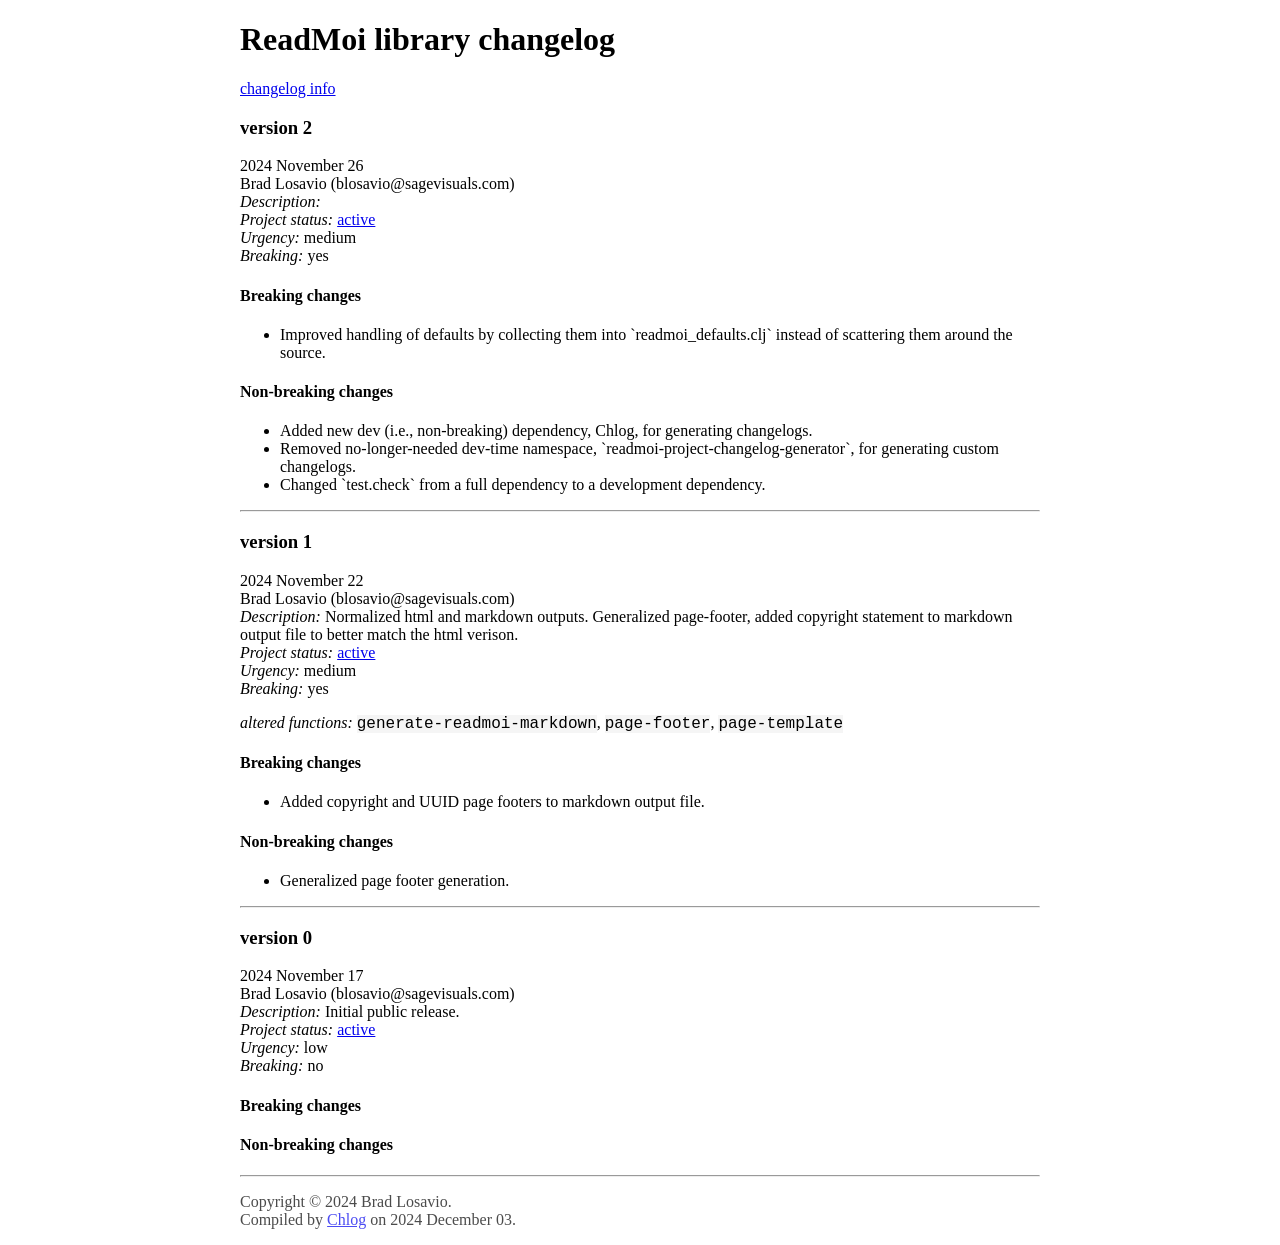
==== doc/changelog.html @ 15041030 "bumped to version 2" ====
<!DOCTYPE html>
<html lang="en"><head><link href="project.css" rel="stylesheet" type="text/css"><title>ReadMoi library changelog</title><meta charset="utf-8" compile-date="2024-12-03 05:49:07" content="width=device-width, initial-scale=1" name="viewport"></head><body><h1>ReadMoi library changelog</h1><a href="https://github.com/blosavio/chlog">changelog info</a><section><h3>version 2</h3><p>2024 November 26<br>Brad Losavio (blosavio@sagevisuals.com)<br><em>Description: </em><br><em>Project status: </em><a href="https://github.com/metosin/open-source/blob/main/project-status.md">active</a><br><em>Urgency: </em>medium<br><em>Breaking: </em>yes</p><p></p><div><h4>Breaking changes</h4><ul><li><div>Improved handling of defaults by collecting them into `readmoi_defaults.clj` instead of scattering them around the source.</div></li></ul><h4>Non-breaking changes</h4><ul><li><div>Added new dev (i.e., non-breaking) dependency, Chlog, for generating changelogs.</div></li><li><div>Removed no-longer-needed dev-time namespace, `readmoi-project-changelog-generator`, for generating custom changelogs.</div></li><li><div>Changed `test.check` from a full dependency to a development dependency.</div></li></ul></div><hr></section><section><h3>version 1</h3><p>2024 November 22<br>Brad Losavio (blosavio@sagevisuals.com)<br><em>Description: </em>Normalized html and markdown outputs. Generalized page-footer, added
 copyright statement to markdown output file to better match the html verison.<br><em>Project status: </em><a href="https://github.com/metosin/open-source/blob/main/project-status.md">active</a><br><em>Urgency: </em>medium<br><em>Breaking: </em>yes</p><p><div><em>altered functions: </em><code>generate-readmoi-markdown</code>, <code>page-footer</code>, <code>page-template</code></div></p><div><h4>Breaking changes</h4><ul><li><div>Added copyright and UUID page footers to markdown output file.</div></li></ul><h4>Non-breaking changes</h4><ul><li><div>Generalized page footer generation.</div></li></ul></div><hr></section><section><h3>version 0</h3><p>2024 November 17<br>Brad Losavio (blosavio@sagevisuals.com)<br><em>Description: </em>Initial public release.<br><em>Project status: </em><a href="https://github.com/metosin/open-source/blob/main/project-status.md">active</a><br><em>Urgency: </em>low<br><em>Breaking: </em>no</p><p></p><div><h4>Breaking changes</h4><ul></ul><h4>Non-breaking changes</h4><ul></ul></div><hr></section><p id="page-footer">Copyright © 2024 Brad Losavio.<br>Compiled by <a href="https://github.com/blosavio/chlog">Chlog</a> on 2024 December 03.<span id="uuid"><br>aa13a964-fbe5-4347-92f5-90ba0da27bdb</span></p></body></html>
---- doc/project.css ----
@charset "utf-8";

/* CSS for navigation, footers, code side-by-sides, etc */

dt {
    font-weight: bold;
}


#page-footer {
    font-size: 100%;
    opacity: 70%
}

#uuid {
    display: none;
}

.side-by-side-container {
    display: flex;
}

.side-by-side {
    width: 50%;
    margin-right: 2rem;
}

.side-by-side code {
    overflow-x: visible;
    margin: 0;
}

.small-caps {
    font-variant: small-caps;
}

span.totally-not-mail r {
    display: none;
}

.centered {
    text-align: center;
}

.business-card {
    box-sizing: border-box;
    width: 90mm;
    height: 55mm;
    padding: 0mm;
    border: 2px solid lightgray;
    text-align: left;
    margin: auto;
    position: relative;
}

.business-card ol {
    padding-left: auto;
    padding-right: auto;
}

.business-card li {
    font-size: 85%;
}

.business-card li + li {
    margin-top: 03px;
}

.business-card-container {
    width: 55%;
}

.sticky-note {
    width: 76mm;
    height: 76mm;
}

.sticky-note p {
    margin-top: 0.5rem;
    margin-bottom: 0.5rem;
}

.sticky-note ol {
    margin-top: 5px;
    margin-bottom: 0px;
    padding-left: 25px;
}

.de-highlight {
    color: gray;
    font-weight: lighter;
}

.highlight {
    color: red;
    font-weight: bold;
    font-size: 120%;
}

.tight {
    width: 25%;
}

.c1 {
    color: red;
}

.c2 {
    color: blue;
}

.c3 {
    color: green;
}

.c4 {
    color: #ff8c00; /* darkorange; */
    /* color: #bf5700;*/ /* burnt orange */
}

.no-display {
    display: none;
}

.wide-title {
    width: 100%;
}

pre {
    background-color: whitesmoke;
}

code {
    background-color: whitesmoke;
}

body {
    width: 50em;
    max-width: max-content;
    margin: auto;
    font-size: 12pt;
}

.wide-body {
    width: 80rem;
}
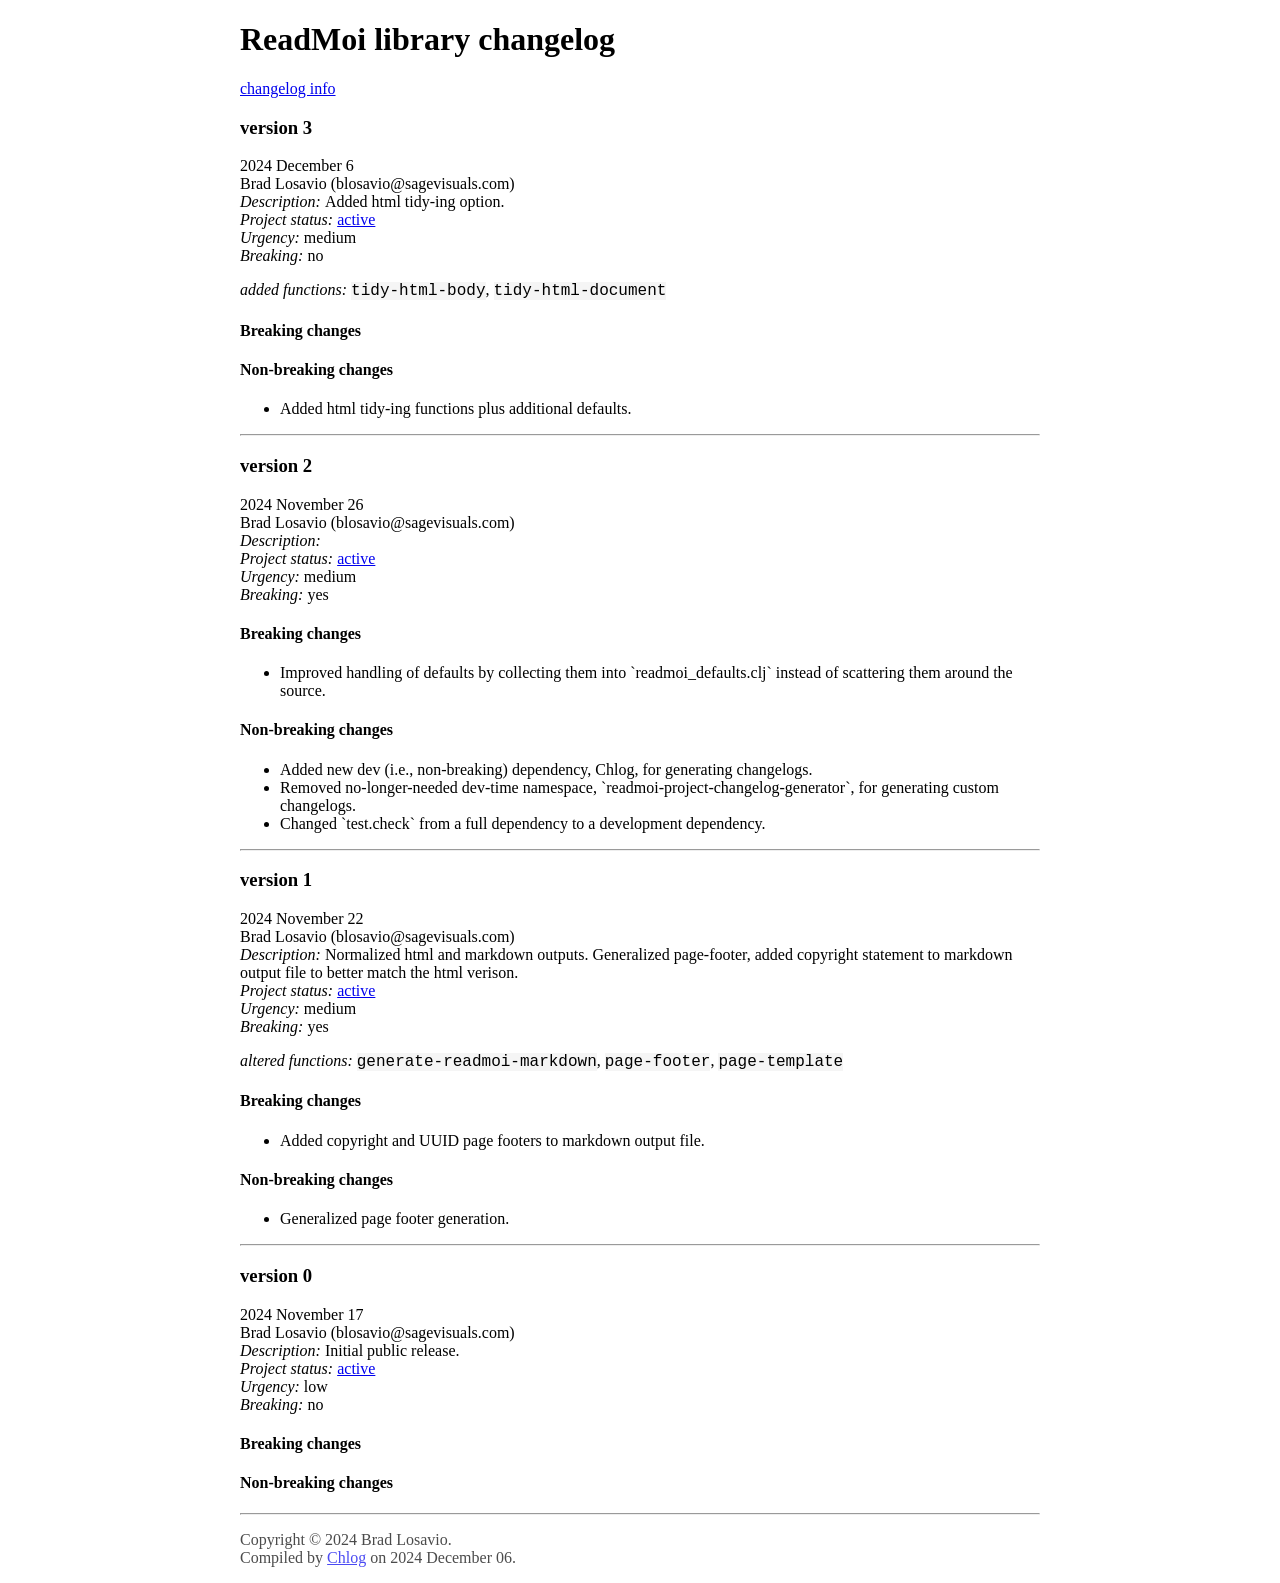
==== commit b25c315e: "adding html tidy-ing options" ====
--- a/doc/changelog.html
+++ b/doc/changelog.html
@@ -1,3 +1,3 @@
 <!DOCTYPE html>
-<html lang="en"><head><link href="project.css" rel="stylesheet" type="text/css"><title>ReadMoi library changelog</title><meta charset="utf-8" compile-date="2024-12-03 05:49:07" content="width=device-width, initial-scale=1" name="viewport"></head><body><h1>ReadMoi library changelog</h1><a href="https://github.com/blosavio/chlog">changelog info</a><section><h3>version 2</h3><p>2024 November 26<br>Brad Losavio (blosavio@sagevisuals.com)<br><em>Description: </em><br><em>Project status: </em><a href="https://github.com/metosin/open-source/blob/main/project-status.md">active</a><br><em>Urgency: </em>medium<br><em>Breaking: </em>yes</p><p></p><div><h4>Breaking changes</h4><ul><li><div>Improved handling of defaults by collecting them into `readmoi_defaults.clj` instead of scattering them around the source.</div></li></ul><h4>Non-breaking changes</h4><ul><li><div>Added new dev (i.e., non-breaking) dependency, Chlog, for generating changelogs.</div></li><li><div>Removed no-longer-needed dev-time namespace, `readmoi-project-changelog-generator`, for generating custom changelogs.</div></li><li><div>Changed `test.check` from a full dependency to a development dependency.</div></li></ul></div><hr></section><section><h3>version 1</h3><p>2024 November 22<br>Brad Losavio (blosavio@sagevisuals.com)<br><em>Description: </em>Normalized html and markdown outputs. Generalized page-footer, added
- copyright statement to markdown output file to better match the html verison.<br><em>Project status: </em><a href="https://github.com/metosin/open-source/blob/main/project-status.md">active</a><br><em>Urgency: </em>medium<br><em>Breaking: </em>yes</p><p><div><em>altered functions: </em><code>generate-readmoi-markdown</code>, <code>page-footer</code>, <code>page-template</code></div></p><div><h4>Breaking changes</h4><ul><li><div>Added copyright and UUID page footers to markdown output file.</div></li></ul><h4>Non-breaking changes</h4><ul><li><div>Generalized page footer generation.</div></li></ul></div><hr></section><section><h3>version 0</h3><p>2024 November 17<br>Brad Losavio (blosavio@sagevisuals.com)<br><em>Description: </em>Initial public release.<br><em>Project status: </em><a href="https://github.com/metosin/open-source/blob/main/project-status.md">active</a><br><em>Urgency: </em>low<br><em>Breaking: </em>no</p><p></p><div><h4>Breaking changes</h4><ul></ul><h4>Non-breaking changes</h4><ul></ul></div><hr></section><p id="page-footer">Copyright © 2024 Brad Losavio.<br>Compiled by <a href="https://github.com/blosavio/chlog">Chlog</a> on 2024 December 03.<span id="uuid"><br>aa13a964-fbe5-4347-92f5-90ba0da27bdb</span></p></body></html>+<html lang="en"><head><link href="project.css" rel="stylesheet" type="text/css"><title>ReadMoi library changelog</title><meta charset="utf-8" compile-date="2024-12-06 16:09:46" content="width=device-width, initial-scale=1" name="viewport"></head><body><h1>ReadMoi library changelog</h1><a href="https://github.com/blosavio/chlog">changelog info</a><section><h3>version 3</h3><p>2024 December 6<br>Brad Losavio (blosavio@sagevisuals.com)<br><em>Description: </em>Added html tidy-ing option.<br><em>Project status: </em><a href="https://github.com/metosin/open-source/blob/main/project-status.md">active</a><br><em>Urgency: </em>medium<br><em>Breaking: </em>no</p><p><div><em>added functions: </em><code>tidy-html-body</code>, <code>tidy-html-document</code></div></p><div><h4>Breaking changes</h4><ul></ul><h4>Non-breaking changes</h4><ul><li><div>Added html tidy-ing functions plus additional defaults.</div></li></ul></div><hr></section><section><h3>version 2</h3><p>2024 November 26<br>Brad Losavio (blosavio@sagevisuals.com)<br><em>Description: </em><br><em>Project status: </em><a href="https://github.com/metosin/open-source/blob/main/project-status.md">active</a><br><em>Urgency: </em>medium<br><em>Breaking: </em>yes</p><p></p><div><h4>Breaking changes</h4><ul><li><div>Improved handling of defaults by collecting them into `readmoi_defaults.clj` instead of scattering them around the source.</div></li></ul><h4>Non-breaking changes</h4><ul><li><div>Added new dev (i.e., non-breaking) dependency, Chlog, for generating changelogs.</div></li><li><div>Removed no-longer-needed dev-time namespace, `readmoi-project-changelog-generator`, for generating custom changelogs.</div></li><li><div>Changed `test.check` from a full dependency to a development dependency.</div></li></ul></div><hr></section><section><h3>version 1</h3><p>2024 November 22<br>Brad Losavio (blosavio@sagevisuals.com)<br><em>Description: </em>Normalized html and markdown outputs. Generalized page-footer, added
+ copyright statement to markdown output file to better match the html verison.<br><em>Project status: </em><a href="https://github.com/metosin/open-source/blob/main/project-status.md">active</a><br><em>Urgency: </em>medium<br><em>Breaking: </em>yes</p><p><div><em>altered functions: </em><code>generate-readmoi-markdown</code>, <code>page-footer</code>, <code>page-template</code></div></p><div><h4>Breaking changes</h4><ul><li><div>Added copyright and UUID page footers to markdown output file.</div></li></ul><h4>Non-breaking changes</h4><ul><li><div>Generalized page footer generation.</div></li></ul></div><hr></section><section><h3>version 0</h3><p>2024 November 17<br>Brad Losavio (blosavio@sagevisuals.com)<br><em>Description: </em>Initial public release.<br><em>Project status: </em><a href="https://github.com/metosin/open-source/blob/main/project-status.md">active</a><br><em>Urgency: </em>low<br><em>Breaking: </em>no</p><p></p><div><h4>Breaking changes</h4><ul></ul><h4>Non-breaking changes</h4><ul></ul></div><hr></section><p id="page-footer">Copyright © 2024 Brad Losavio.<br>Compiled by <a href="https://github.com/blosavio/chlog">Chlog</a> on 2024 December 06.<span id="uuid"><br>aa13a964-fbe5-4347-92f5-90ba0da27bdb</span></p></body></html>
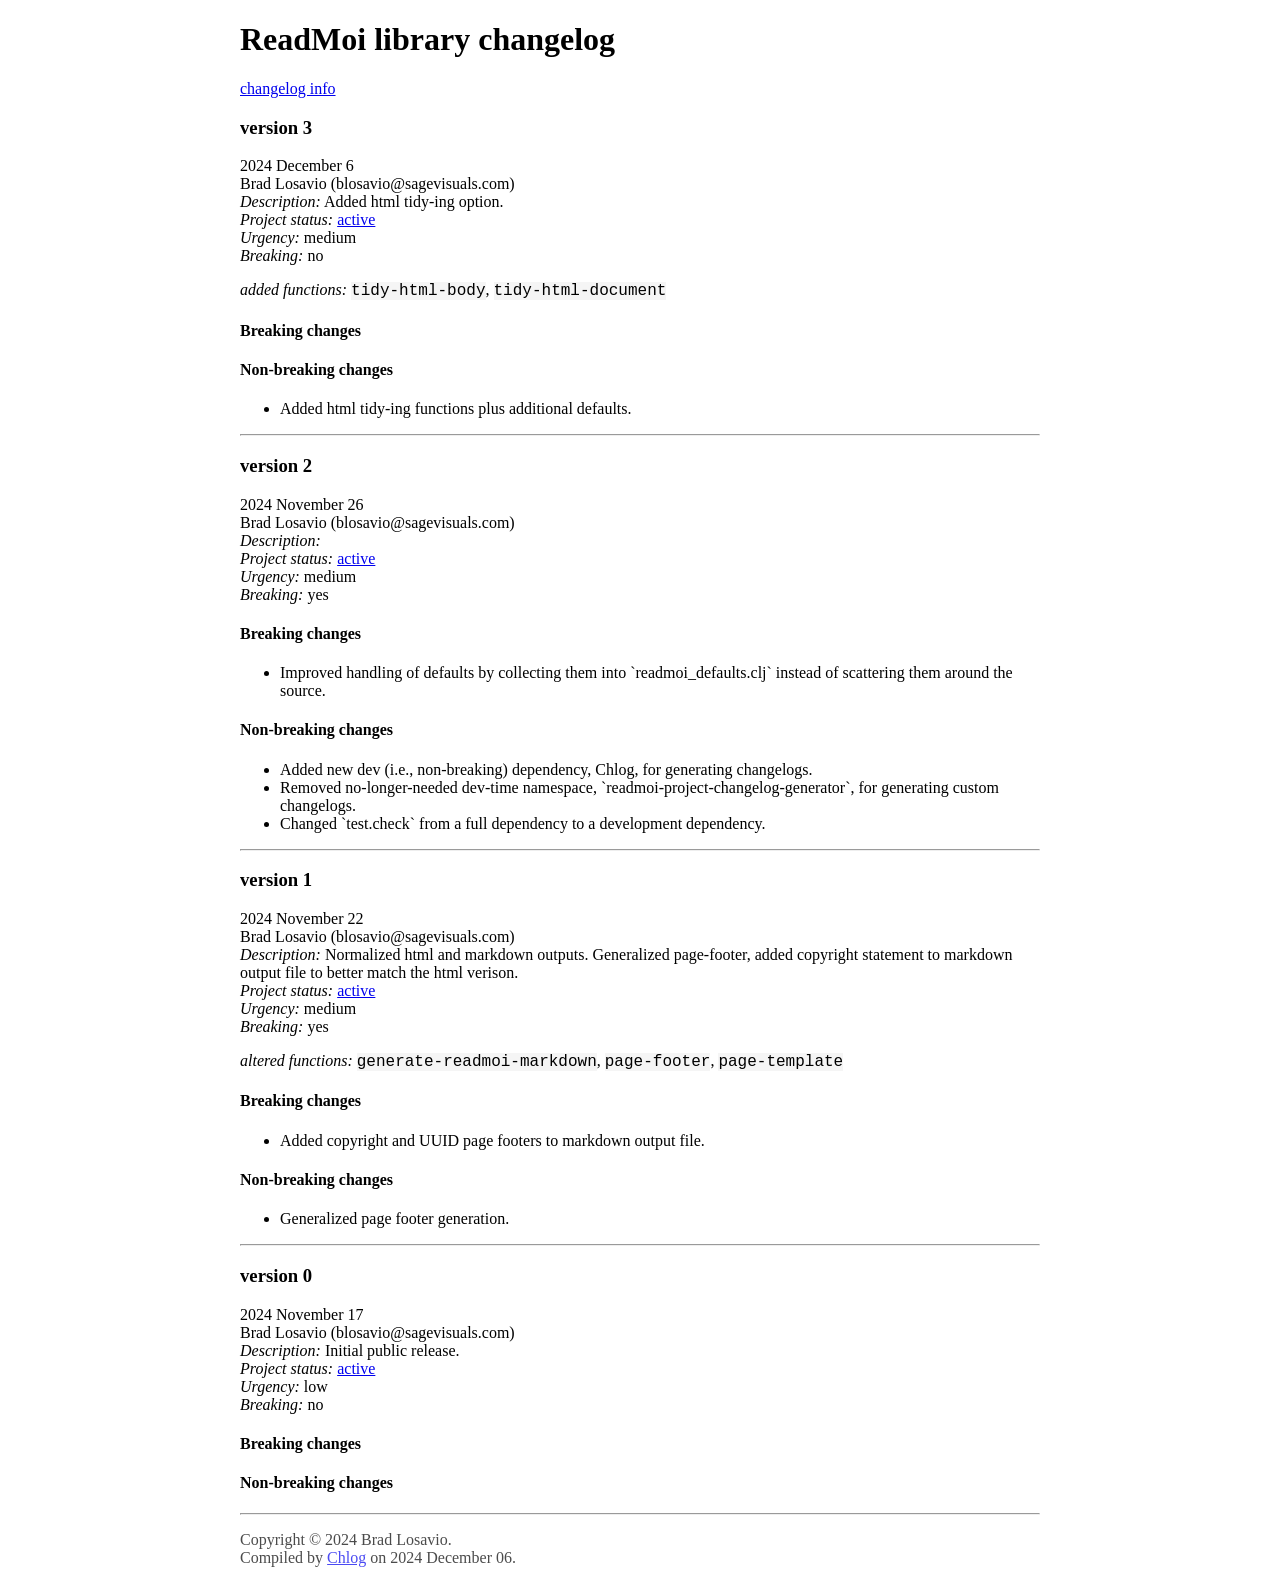
==== commit bb88feb9: "upgraded changelog to tidy-ed html" ====
--- a/doc/changelog.html
+++ b/doc/changelog.html
@@ -1,3 +1,170 @@
 <!DOCTYPE html>
-<html lang="en"><head><link href="project.css" rel="stylesheet" type="text/css"><title>ReadMoi library changelog</title><meta charset="utf-8" compile-date="2024-12-06 16:09:46" content="width=device-width, initial-scale=1" name="viewport"></head><body><h1>ReadMoi library changelog</h1><a href="https://github.com/blosavio/chlog">changelog info</a><section><h3>version 3</h3><p>2024 December 6<br>Brad Losavio (blosavio@sagevisuals.com)<br><em>Description: </em>Added html tidy-ing option.<br><em>Project status: </em><a href="https://github.com/metosin/open-source/blob/main/project-status.md">active</a><br><em>Urgency: </em>medium<br><em>Breaking: </em>no</p><p><div><em>added functions: </em><code>tidy-html-body</code>, <code>tidy-html-document</code></div></p><div><h4>Breaking changes</h4><ul></ul><h4>Non-breaking changes</h4><ul><li><div>Added html tidy-ing functions plus additional defaults.</div></li></ul></div><hr></section><section><h3>version 2</h3><p>2024 November 26<br>Brad Losavio (blosavio@sagevisuals.com)<br><em>Description: </em><br><em>Project status: </em><a href="https://github.com/metosin/open-source/blob/main/project-status.md">active</a><br><em>Urgency: </em>medium<br><em>Breaking: </em>yes</p><p></p><div><h4>Breaking changes</h4><ul><li><div>Improved handling of defaults by collecting them into `readmoi_defaults.clj` instead of scattering them around the source.</div></li></ul><h4>Non-breaking changes</h4><ul><li><div>Added new dev (i.e., non-breaking) dependency, Chlog, for generating changelogs.</div></li><li><div>Removed no-longer-needed dev-time namespace, `readmoi-project-changelog-generator`, for generating custom changelogs.</div></li><li><div>Changed `test.check` from a full dependency to a development dependency.</div></li></ul></div><hr></section><section><h3>version 1</h3><p>2024 November 22<br>Brad Losavio (blosavio@sagevisuals.com)<br><em>Description: </em>Normalized html and markdown outputs. Generalized page-footer, added
- copyright statement to markdown output file to better match the html verison.<br><em>Project status: </em><a href="https://github.com/metosin/open-source/blob/main/project-status.md">active</a><br><em>Urgency: </em>medium<br><em>Breaking: </em>yes</p><p><div><em>altered functions: </em><code>generate-readmoi-markdown</code>, <code>page-footer</code>, <code>page-template</code></div></p><div><h4>Breaking changes</h4><ul><li><div>Added copyright and UUID page footers to markdown output file.</div></li></ul><h4>Non-breaking changes</h4><ul><li><div>Generalized page footer generation.</div></li></ul></div><hr></section><section><h3>version 0</h3><p>2024 November 17<br>Brad Losavio (blosavio@sagevisuals.com)<br><em>Description: </em>Initial public release.<br><em>Project status: </em><a href="https://github.com/metosin/open-source/blob/main/project-status.md">active</a><br><em>Urgency: </em>low<br><em>Breaking: </em>no</p><p></p><div><h4>Breaking changes</h4><ul></ul><h4>Non-breaking changes</h4><ul></ul></div><hr></section><p id="page-footer">Copyright © 2024 Brad Losavio.<br>Compiled by <a href="https://github.com/blosavio/chlog">Chlog</a> on 2024 December 06.<span id="uuid"><br>aa13a964-fbe5-4347-92f5-90ba0da27bdb</span></p></body></html>+<html lang="en">
+  <head>
+    <meta name="generator" content="HTML Tidy for HTML5 for Linux version 5.6.0">
+    <meta charset="utf-8" compile-date="2024-12-06 20:15:06" content="width=device-width, initial-scale=1" name="viewport">
+    <link href="project.css" rel="stylesheet" type="text/css">
+    <title>
+      ReadMoi library changelog
+    </title>
+  </head>
+  <body>
+    <h1>
+      ReadMoi library changelog
+    </h1><a href="https://github.com/blosavio/chlog">changelog info</a>
+    <section>
+      <h3>
+        version 3
+      </h3>
+      <p>
+        2024 December 6<br>
+        Brad Losavio (blosavio@sagevisuals.com)<br>
+        <em>Description:</em> Added html tidy-ing option.<br>
+        <em>Project status:</em> <a href="https://github.com/metosin/open-source/blob/main/project-status.md">active</a><br>
+        <em>Urgency:</em> medium<br>
+        <em>Breaking:</em> no
+      </p>
+      <p></p>
+      <div>
+        <em>added functions:</em> <code>tidy-html-body</code>, <code>tidy-html-document</code>
+      </div>
+      <p></p>
+      <div>
+        <h4>
+          Breaking changes
+        </h4>
+        <ul></ul>
+        <h4>
+          Non-breaking changes
+        </h4>
+        <ul>
+          <li>
+            <div>
+              Added html tidy-ing functions plus additional defaults.
+            </div>
+          </li>
+        </ul>
+      </div>
+      <hr>
+    </section>
+    <section>
+      <h3>
+        version 2
+      </h3>
+      <p>
+        2024 November 26<br>
+        Brad Losavio (blosavio@sagevisuals.com)<br>
+        <em>Description:</em><br>
+        <em>Project status:</em> <a href="https://github.com/metosin/open-source/blob/main/project-status.md">active</a><br>
+        <em>Urgency:</em> medium<br>
+        <em>Breaking:</em> yes
+      </p>
+      <p></p>
+      <div>
+        <h4>
+          Breaking changes
+        </h4>
+        <ul>
+          <li>
+            <div>
+              Improved handling of defaults by collecting them into `readmoi_defaults.clj` instead of scattering them around the source.
+            </div>
+          </li>
+        </ul>
+        <h4>
+          Non-breaking changes
+        </h4>
+        <ul>
+          <li>
+            <div>
+              Added new dev (i.e., non-breaking) dependency, Chlog, for generating changelogs.
+            </div>
+          </li>
+          <li>
+            <div>
+              Removed no-longer-needed dev-time namespace, `readmoi-project-changelog-generator`, for generating custom changelogs.
+            </div>
+          </li>
+          <li>
+            <div>
+              Changed `test.check` from a full dependency to a development dependency.
+            </div>
+          </li>
+        </ul>
+      </div>
+      <hr>
+    </section>
+    <section>
+      <h3>
+        version 1
+      </h3>
+      <p>
+        2024 November 22<br>
+        Brad Losavio (blosavio@sagevisuals.com)<br>
+        <em>Description:</em> Normalized html and markdown outputs. Generalized page-footer, added copyright statement to markdown output file to better match
+        the html verison.<br>
+        <em>Project status:</em> <a href="https://github.com/metosin/open-source/blob/main/project-status.md">active</a><br>
+        <em>Urgency:</em> medium<br>
+        <em>Breaking:</em> yes
+      </p>
+      <p></p>
+      <div>
+        <em>altered functions:</em> <code>generate-readmoi-markdown</code>, <code>page-footer</code>, <code>page-template</code>
+      </div>
+      <p></p>
+      <div>
+        <h4>
+          Breaking changes
+        </h4>
+        <ul>
+          <li>
+            <div>
+              Added copyright and UUID page footers to markdown output file.
+            </div>
+          </li>
+        </ul>
+        <h4>
+          Non-breaking changes
+        </h4>
+        <ul>
+          <li>
+            <div>
+              Generalized page footer generation.
+            </div>
+          </li>
+        </ul>
+      </div>
+      <hr>
+    </section>
+    <section>
+      <h3>
+        version 0
+      </h3>
+      <p>
+        2024 November 17<br>
+        Brad Losavio (blosavio@sagevisuals.com)<br>
+        <em>Description:</em> Initial public release.<br>
+        <em>Project status:</em> <a href="https://github.com/metosin/open-source/blob/main/project-status.md">active</a><br>
+        <em>Urgency:</em> low<br>
+        <em>Breaking:</em> no
+      </p>
+      <p></p>
+      <div>
+        <h4>
+          Breaking changes
+        </h4>
+        <ul></ul>
+        <h4>
+          Non-breaking changes
+        </h4>
+        <ul></ul>
+      </div>
+      <hr>
+    </section>
+    <p id="page-footer">
+      Copyright © 2024 Brad Losavio.<br>
+      Compiled by <a href="https://github.com/blosavio/chlog">Chlog</a> on 2024 December 06.<span id="uuid"><br>
+      aa13a964-fbe5-4347-92f5-90ba0da27bdb</span>
+    </p>
+  </body>
+</html>
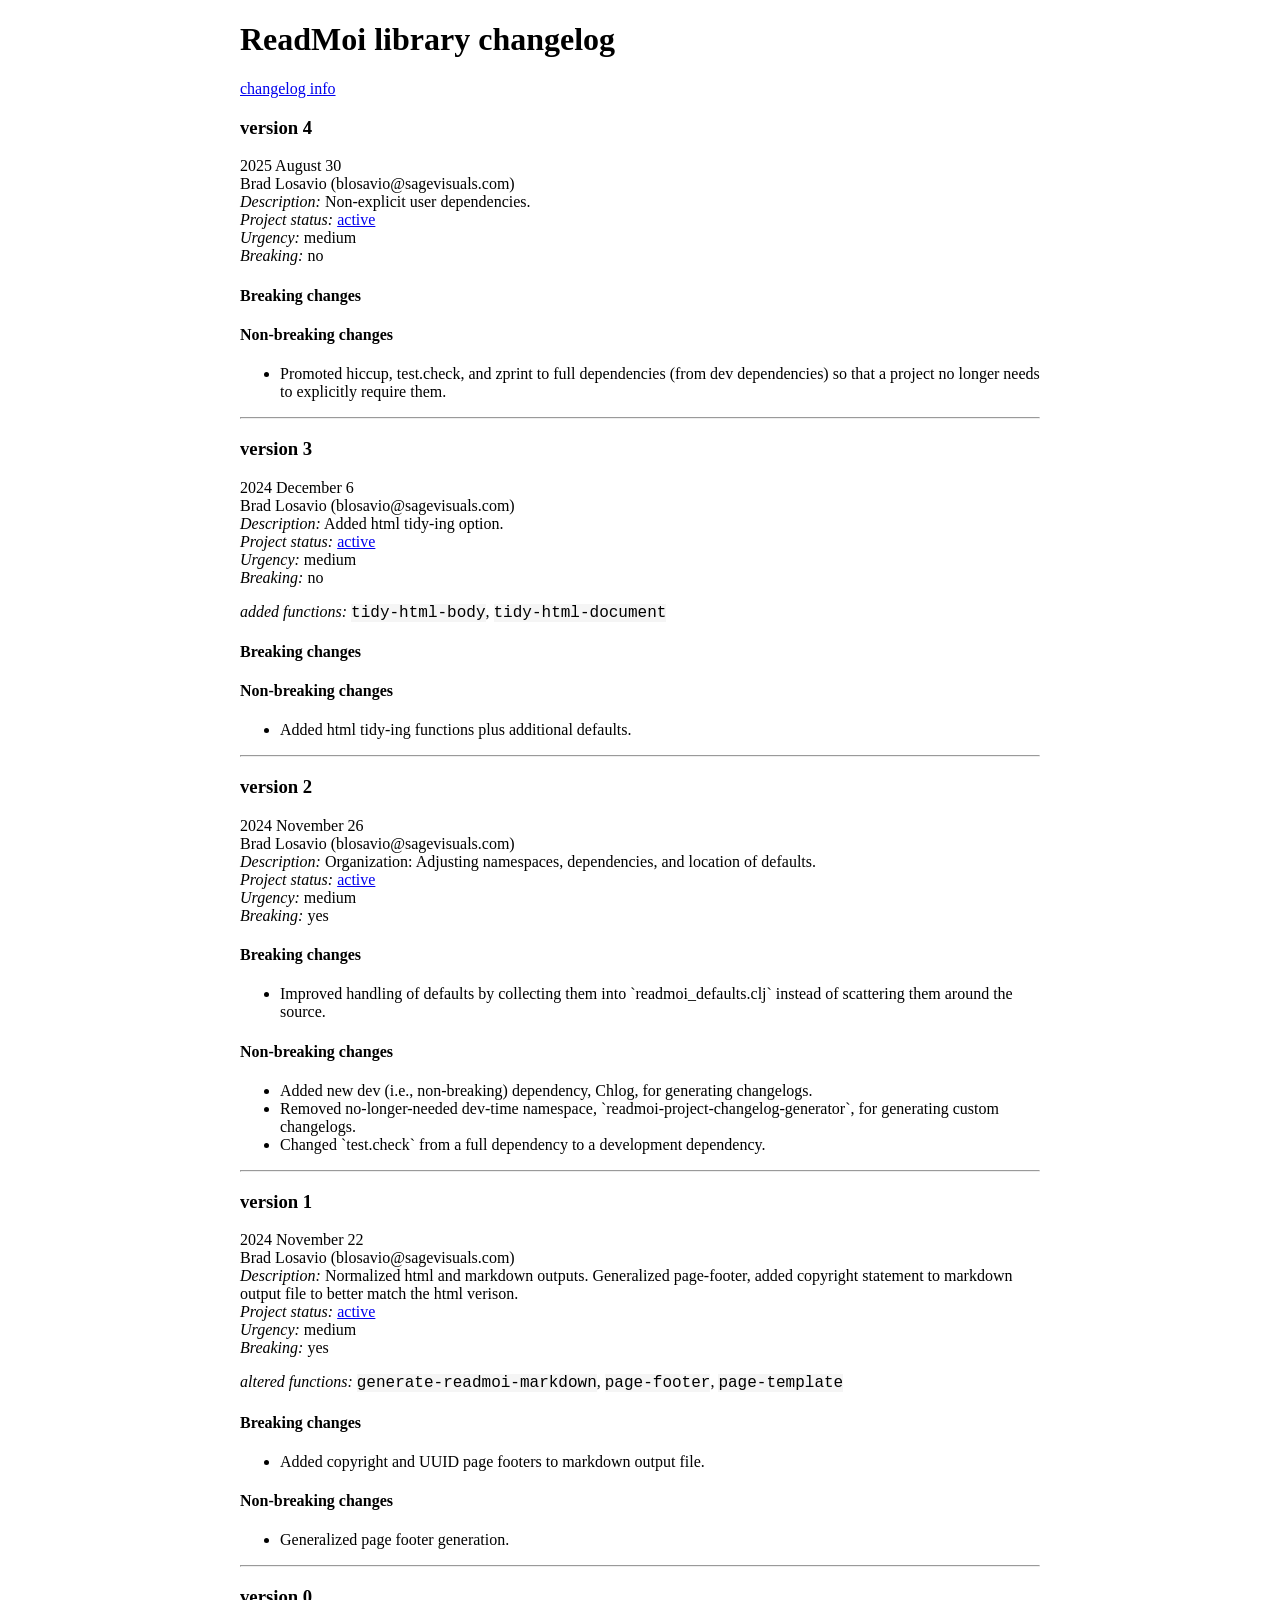
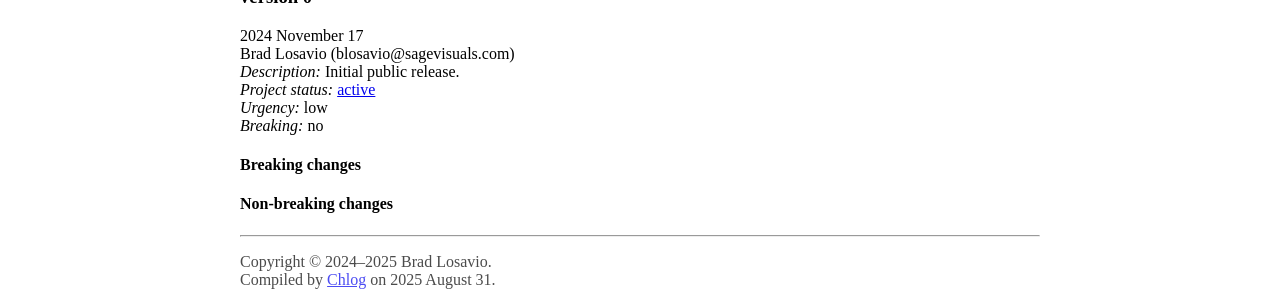
==== commit 0fc10a5c: "Promoted dev dependencies to full dependencies so inclusion in other projects won't require manual d" ====
--- a/doc/changelog.html
+++ b/doc/changelog.html
@@ -2,7 +2,7 @@
 <html lang="en">
   <head>
     <meta name="generator" content="HTML Tidy for HTML5 for Linux version 5.6.0">
-    <meta charset="utf-8" compile-date="2024-12-06 20:15:06" content="width=device-width, initial-scale=1" name="viewport">
+    <meta charset="utf-8" compile-date="2025-08-31 08:26:02" content="width=device-width, initial-scale=1" name="viewport">
     <link href="project.css" rel="stylesheet" type="text/css">
     <title>
       ReadMoi library changelog
@@ -14,6 +14,38 @@
     </h1><a href="https://github.com/blosavio/chlog">changelog info</a>
     <section>
       <h3>
+        version 4
+      </h3>
+      <p>
+        2025 August 30<br>
+        Brad Losavio (blosavio@sagevisuals.com)<br>
+        <em>Description:</em> Non-explicit user dependencies.<br>
+        <em>Project status:</em> <a href="https://github.com/metosin/open-source/blob/main/project-status.md">active</a><br>
+        <em>Urgency:</em> medium<br>
+        <em>Breaking:</em> no
+      </p>
+      <p></p>
+      <div>
+        <h4>
+          Breaking changes
+        </h4>
+        <ul></ul>
+        <h4>
+          Non-breaking changes
+        </h4>
+        <ul>
+          <li>
+            <div>
+              Promoted hiccup, test.check, and zprint to full dependencies (from dev dependencies) so that a project no longer needs to explicitly require
+              them.
+            </div>
+          </li>
+        </ul>
+      </div>
+      <hr>
+    </section>
+    <section>
+      <h3>
         version 3
       </h3>
       <p>
@@ -54,7 +86,7 @@
       <p>
         2024 November 26<br>
         Brad Losavio (blosavio@sagevisuals.com)<br>
-        <em>Description:</em><br>
+        <em>Description:</em> Organization: Adjusting namespaces, dependencies, and location of defaults.<br>
         <em>Project status:</em> <a href="https://github.com/metosin/open-source/blob/main/project-status.md">active</a><br>
         <em>Urgency:</em> medium<br>
         <em>Breaking:</em> yes
@@ -162,8 +194,8 @@
       <hr>
     </section>
     <p id="page-footer">
-      Copyright © 2024 Brad Losavio.<br>
-      Compiled by <a href="https://github.com/blosavio/chlog">Chlog</a> on 2024 December 06.<span id="uuid"><br>
+      Copyright © 2024–2025 Brad Losavio.<br>
+      Compiled by <a href="https://github.com/blosavio/chlog">Chlog</a> on 2025 August 31.<span id="uuid"><br>
       aa13a964-fbe5-4347-92f5-90ba0da27bdb</span>
     </p>
   </body>
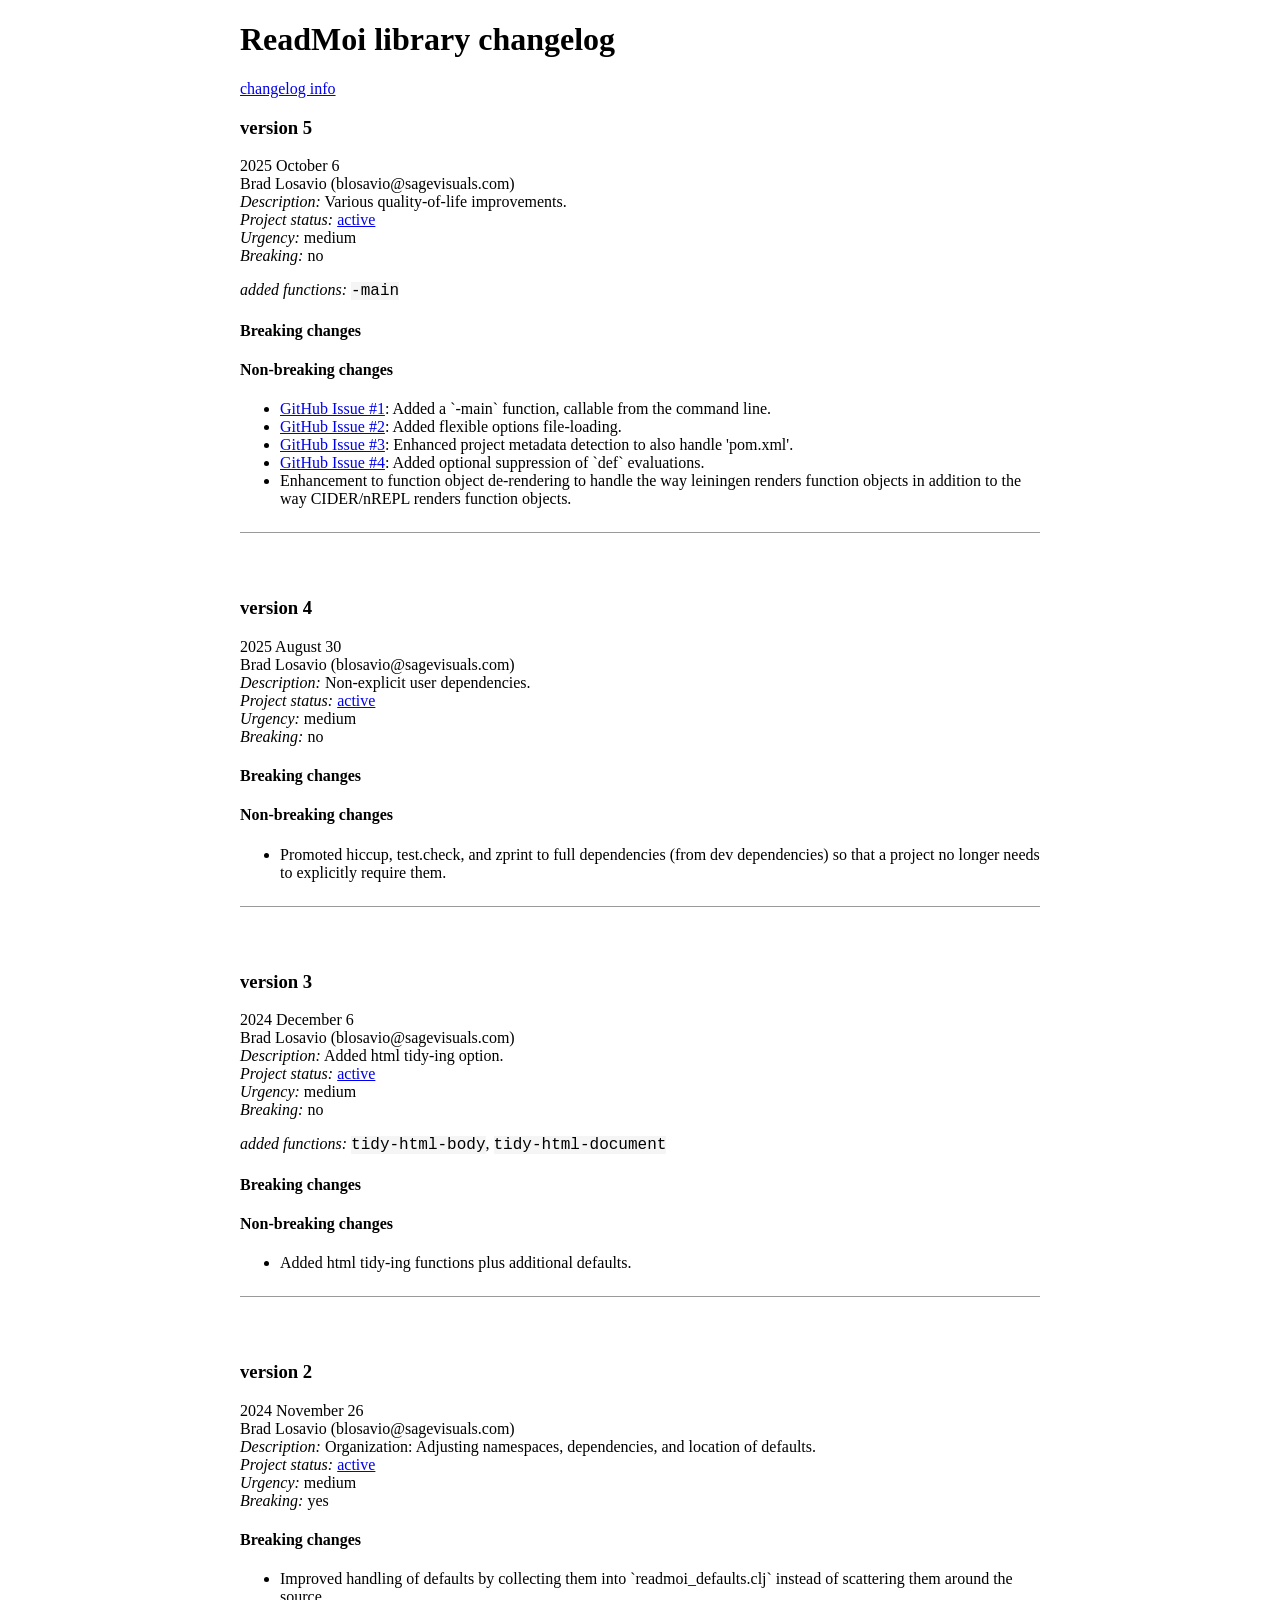
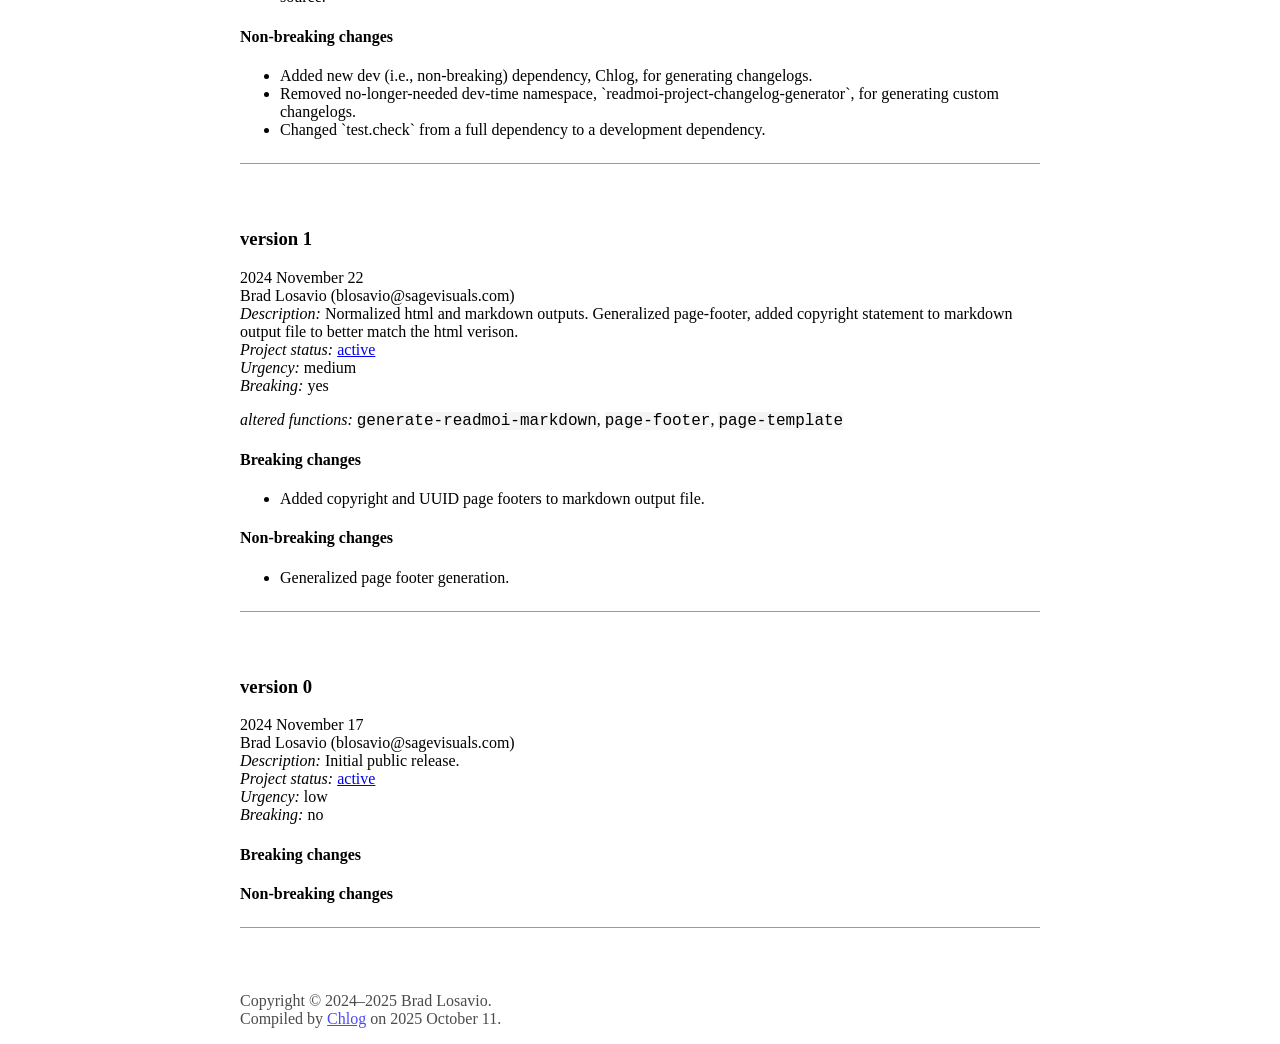
==== commit 2a5aa6c3: "1. Added `-main` function (GitHub Issue #1). 2. Added flexible file loading (GitHub Issue #2). 3. No" ====
--- a/doc/changelog.html
+++ b/doc/changelog.html
@@ -2,7 +2,7 @@
 <html lang="en">
   <head>
     <meta name="generator" content="HTML Tidy for HTML5 for Linux version 5.6.0">
-    <meta charset="utf-8" compile-date="2025-08-31 08:26:02" content="width=device-width, initial-scale=1" name="viewport">
+    <meta charset="utf-8" compile-date="2025-10-11 16:49:50" content="width=device-width, initial-scale=1" name="viewport">
     <link href="project.css" rel="stylesheet" type="text/css">
     <title>
       ReadMoi library changelog
@@ -13,7 +13,63 @@
       ReadMoi library changelog
     </h1><a href="https://github.com/blosavio/chlog">changelog info</a>
     <section>
-      <h3>
+      <h3 id="v5">
+        version 5
+      </h3>
+      <p>
+        2025 October 6<br>
+        Brad Losavio (blosavio@sagevisuals.com)<br>
+        <em>Description:</em> Various quality-of-life improvements.<br>
+        <em>Project status:</em> <a href="https://github.com/metosin/open-source/blob/main/project-status.md">active</a><br>
+        <em>Urgency:</em> medium<br>
+        <em>Breaking:</em> no
+      </p>
+      <p></p>
+      <div>
+        <em>added functions:</em> <code>-main</code>
+      </div>
+      <p></p>
+      <div>
+        <h4>
+          Breaking changes
+        </h4>
+        <ul></ul>
+        <h4>
+          Non-breaking changes
+        </h4>
+        <ul>
+          <li>
+            <div>
+              <a href="https://github.com/blosavio/readmoi/issues/1">GitHub Issue #1</a>: Added a `-main` function, callable from the command line.
+            </div>
+          </li>
+          <li>
+            <div>
+              <a href="https://github.com/blosavio/readmoi/issues/2">GitHub Issue #2</a>: Added flexible options file-loading.
+            </div>
+          </li>
+          <li>
+            <div>
+              <a href="https://github.com/blosavio/readmoi/issues/3">GitHub Issue #3</a>: Enhanced project metadata detection to also handle 'pom.xml'.
+            </div>
+          </li>
+          <li>
+            <div>
+              <a href="https://github.com/blosavio/readmoi/issues/4">GitHub Issue #4</a>: Added optional suppression of `def` evaluations.
+            </div>
+          </li>
+          <li>
+            <div>
+              Enhancement to function object de-rendering to handle the way leiningen renders function objects in addition to the way CIDER/nREPL renders
+              function objects.
+            </div>
+          </li>
+        </ul>
+      </div>
+      <hr>
+    </section>
+    <section>
+      <h3 id="v4">
         version 4
       </h3>
       <p>
@@ -45,7 +101,7 @@
       <hr>
     </section>
     <section>
-      <h3>
+      <h3 id="v3">
         version 3
       </h3>
       <p>
@@ -80,7 +136,7 @@
       <hr>
     </section>
     <section>
-      <h3>
+      <h3 id="v2">
         version 2
       </h3>
       <p>
@@ -127,7 +183,7 @@
       <hr>
     </section>
     <section>
-      <h3>
+      <h3 id="v1">
         version 1
       </h3>
       <p>
@@ -169,7 +225,7 @@
       <hr>
     </section>
     <section>
-      <h3>
+      <h3 id="v0">
         version 0
       </h3>
       <p>
@@ -195,7 +251,7 @@
     </section>
     <p id="page-footer">
       Copyright © 2024–2025 Brad Losavio.<br>
-      Compiled by <a href="https://github.com/blosavio/chlog">Chlog</a> on 2025 August 31.<span id="uuid"><br>
+      Compiled by <a href="https://github.com/blosavio/chlog">Chlog</a> on 2025 October 11.<span id="uuid"><br>
       aa13a964-fbe5-4347-92f5-90ba0da27bdb</span>
     </p>
   </body>
--- a/doc/project.css
+++ b/doc/project.css
@@ -1,11 +1,12 @@
 @charset "utf-8";
 
-/* CSS for navigation, footers, code side-by-sides, etc */
+/* Copyright © 2025 Brad Losavio. */
+/* licensed under the MIT License https://opensource.org/license/MIT */
+/* UUIDv4 c7f963c4-160b-4e02-9207-2c3c657d4553 */
 
 dt {
     font-weight: bold;
 }
-
 
 #page-footer {
     font-size: 100%;
@@ -34,88 +35,19 @@
     font-variant: small-caps;
 }
 
-span.totally-not-mail r {
-    display: none;
-}
-
 .centered {
     text-align: center;
 }
 
-.business-card {
-    box-sizing: border-box;
-    width: 90mm;
-    height: 55mm;
-    padding: 0mm;
-    border: 2px solid lightgray;
-    text-align: left;
-    margin: auto;
-    position: relative;
-}
-
-.business-card ol {
-    padding-left: auto;
-    padding-right: auto;
-}
-
-.business-card li {
-    font-size: 85%;
-}
-
-.business-card li + li {
-    margin-top: 03px;
-}
-
-.business-card-container {
-    width: 55%;
-}
-
-.sticky-note {
-    width: 76mm;
-    height: 76mm;
-}
-
-.sticky-note p {
-    margin-top: 0.5rem;
-    margin-bottom: 0.5rem;
-}
-
-.sticky-note ol {
-    margin-top: 5px;
-    margin-bottom: 0px;
-    padding-left: 25px;
-}
-
 .de-highlight {
-    color: gray;
+    color: silver;
     font-weight: lighter;
 }
 
 .highlight {
-    color: red;
+    color: black;
     font-weight: bold;
-    font-size: 120%;
-}
-
-.tight {
-    width: 25%;
-}
-
-.c1 {
-    color: red;
-}
-
-.c2 {
-    color: blue;
-}
-
-.c3 {
-    color: green;
-}
-
-.c4 {
-    color: #ff8c00; /* darkorange; */
-    /* color: #bf5700;*/ /* burnt orange */
+    font-size: 100%;
 }
 
 .no-display {
@@ -144,3 +76,26 @@
 .wide-body {
     width: 80rem;
 }
+
+caption {
+    caption-side: bottom;
+}
+
+td {
+    padding: 0.5rem 0.75rem;
+}
+
+.collapsable {
+    display: none;
+}
+
+hr {
+    margin-top: 1.5rem;
+    margin-bottom: 4rem;
+    border-right-style: none;
+    border-left-style: none;
+    border-bottom-style: none;
+    border-width: 1.5px;
+    color: whitesmoke;
+}
+
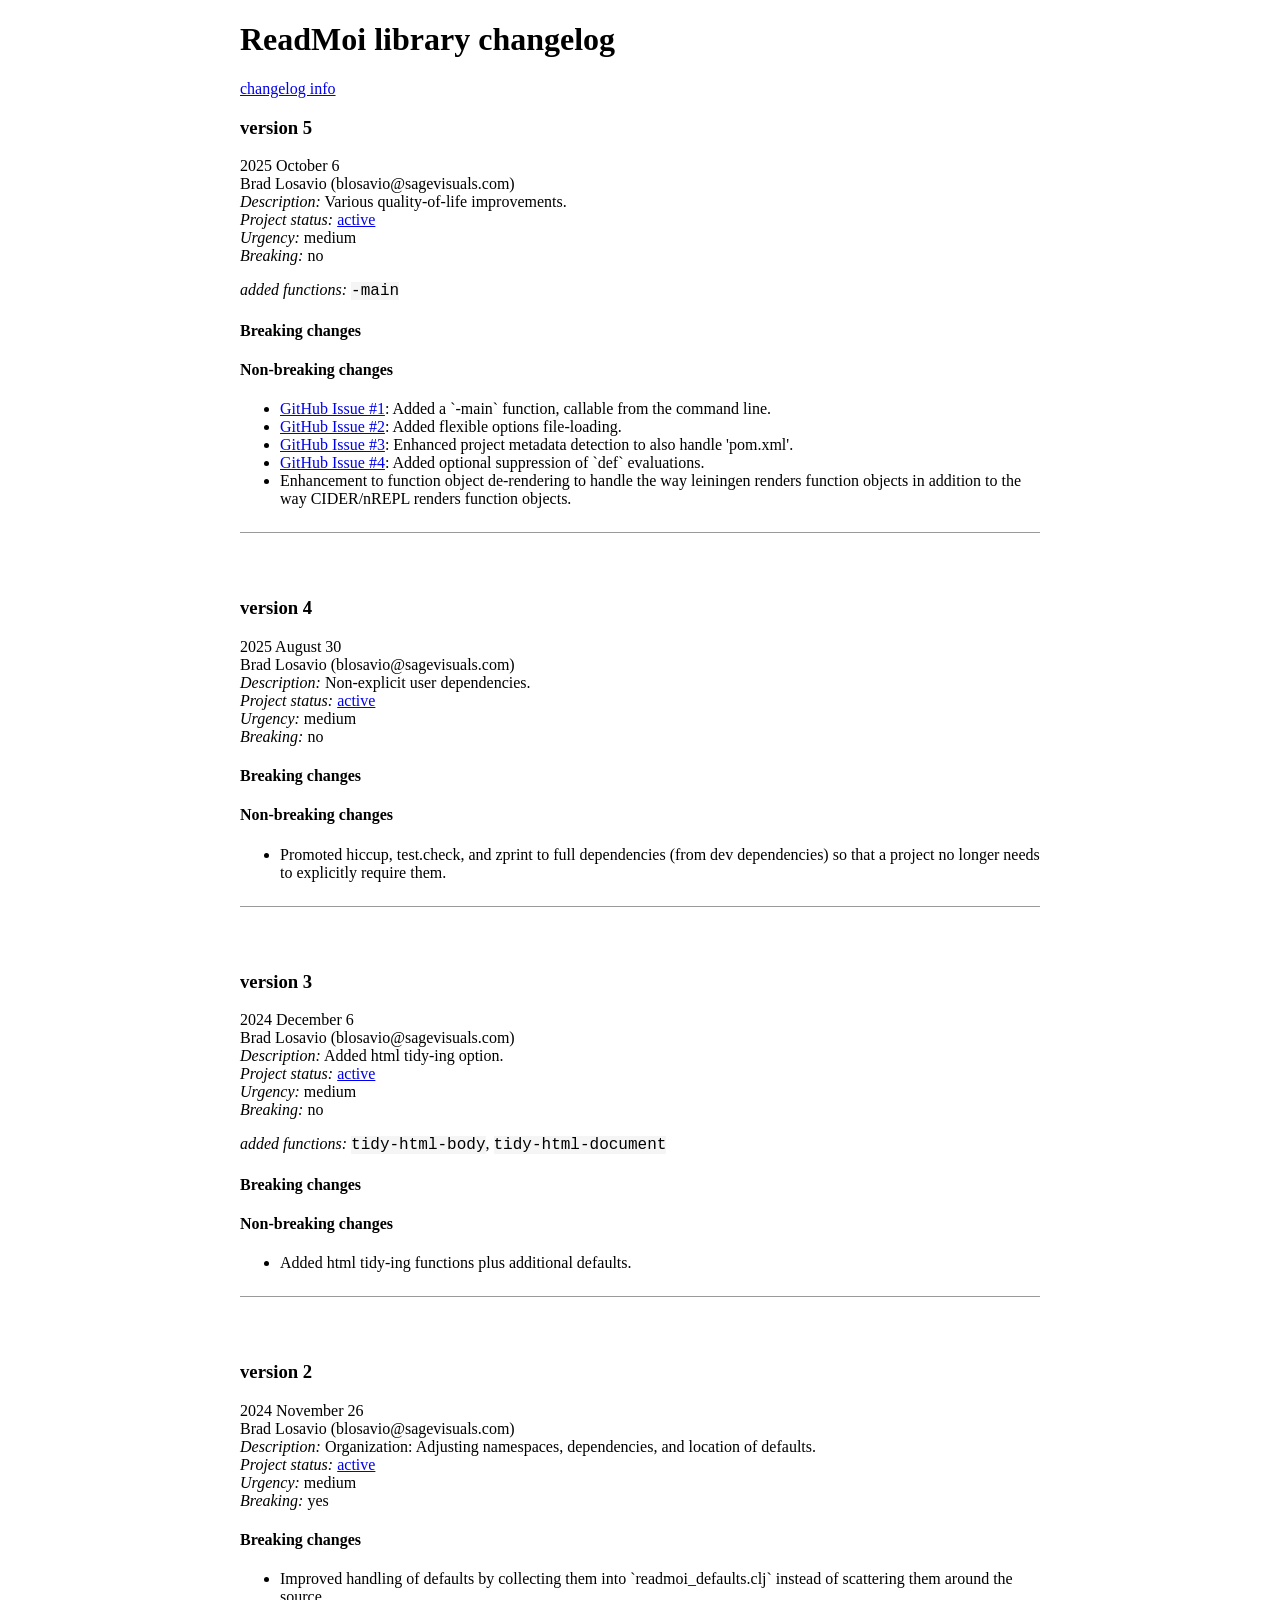
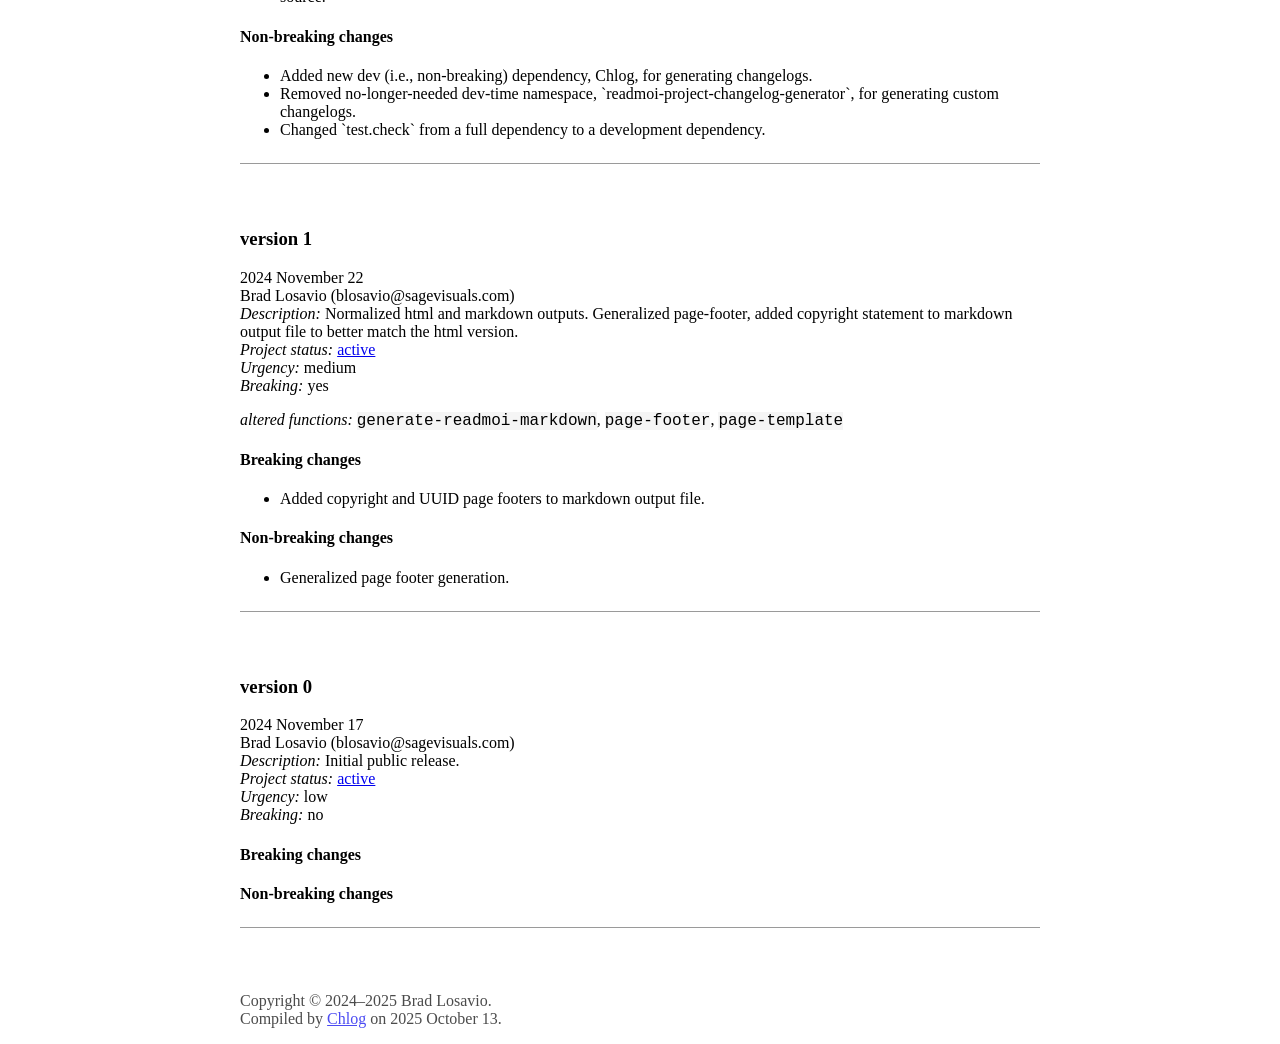
==== commit c5f954b8: "Documentation updates for v5 release." ====
--- a/doc/changelog.html
+++ b/doc/changelog.html
@@ -2,7 +2,7 @@
 <html lang="en">
   <head>
     <meta name="generator" content="HTML Tidy for HTML5 for Linux version 5.6.0">
-    <meta charset="utf-8" compile-date="2025-10-11 16:49:50" content="width=device-width, initial-scale=1" name="viewport">
+    <meta charset="utf-8" compile-date="2025-10-13 14:05:08" content="width=device-width, initial-scale=1" name="viewport">
     <link href="project.css" rel="stylesheet" type="text/css">
     <title>
       ReadMoi library changelog
@@ -190,7 +190,7 @@
         2024 November 22<br>
         Brad Losavio (blosavio@sagevisuals.com)<br>
         <em>Description:</em> Normalized html and markdown outputs. Generalized page-footer, added copyright statement to markdown output file to better match
-        the html verison.<br>
+        the html version.<br>
         <em>Project status:</em> <a href="https://github.com/metosin/open-source/blob/main/project-status.md">active</a><br>
         <em>Urgency:</em> medium<br>
         <em>Breaking:</em> yes
@@ -251,7 +251,7 @@
     </section>
     <p id="page-footer">
       Copyright © 2024–2025 Brad Losavio.<br>
-      Compiled by <a href="https://github.com/blosavio/chlog">Chlog</a> on 2025 October 11.<span id="uuid"><br>
+      Compiled by <a href="https://github.com/blosavio/chlog">Chlog</a> on 2025 October 13.<span id="uuid"><br>
       aa13a964-fbe5-4347-92f5-90ba0da27bdb</span>
     </p>
   </body>
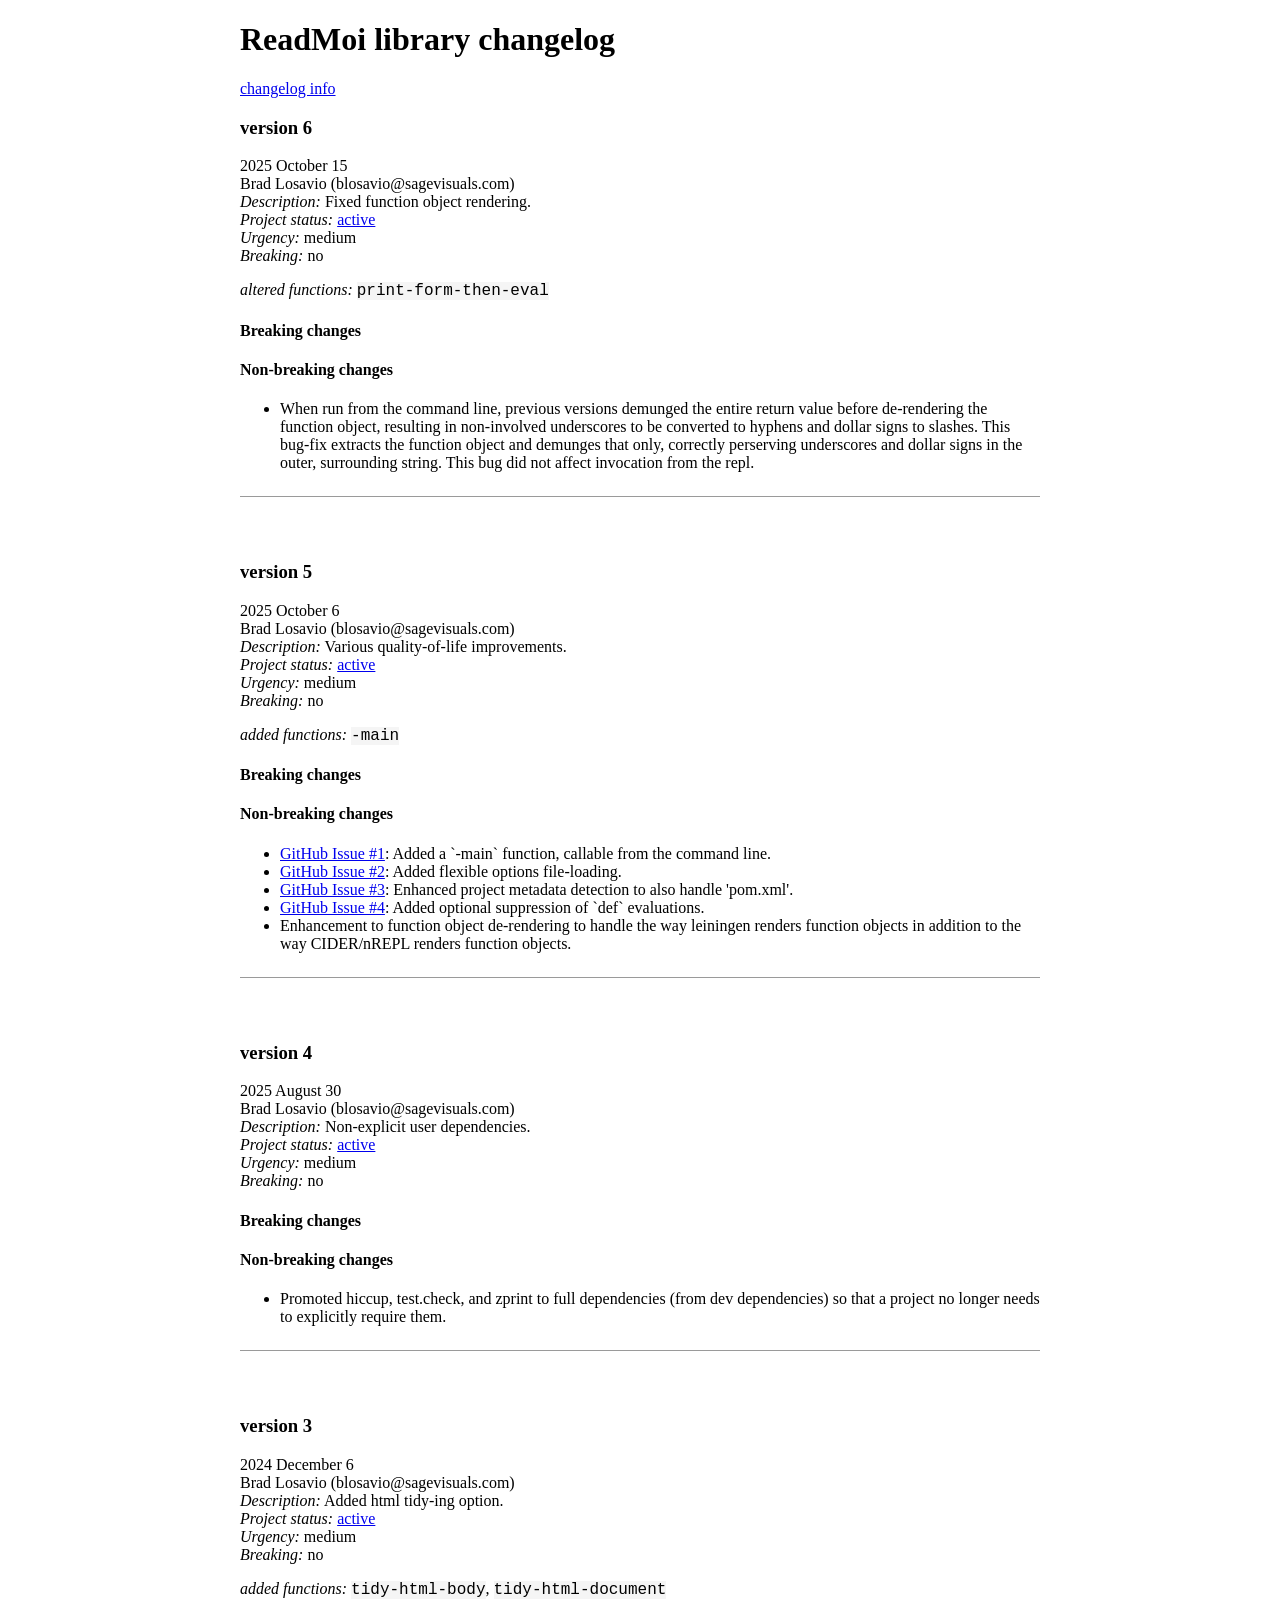
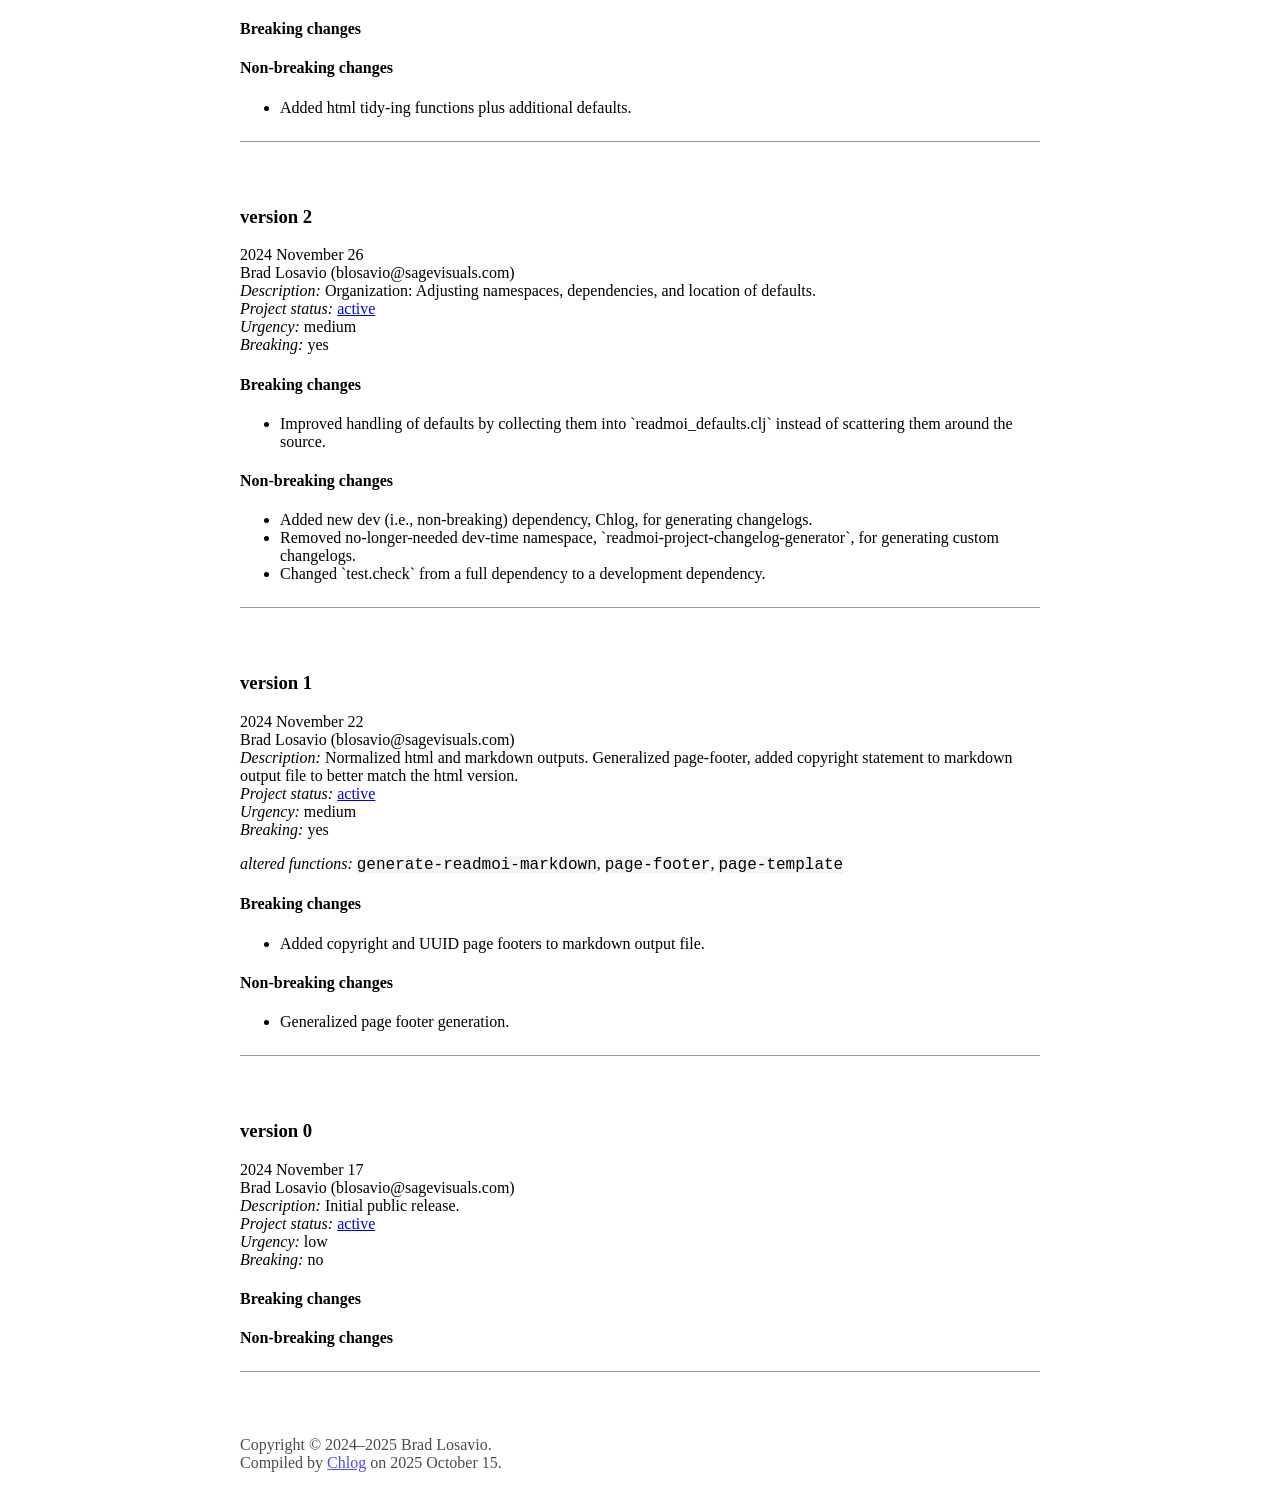
==== commit 6468e6c8: "Bugfix: demunge after fn obj extraction, preserving surrounding underscores and dollar signs." ====
--- a/doc/changelog.html
+++ b/doc/changelog.html
@@ -2,7 +2,7 @@
 <html lang="en">
   <head>
     <meta name="generator" content="HTML Tidy for HTML5 for Linux version 5.6.0">
-    <meta charset="utf-8" compile-date="2025-10-13 14:05:08" content="width=device-width, initial-scale=1" name="viewport">
+    <meta charset="utf-8" compile-date="2025-10-15 15:03:32" content="width=device-width, initial-scale=1" name="viewport">
     <link href="project.css" rel="stylesheet" type="text/css">
     <title>
       ReadMoi library changelog
@@ -13,6 +13,43 @@
       ReadMoi library changelog
     </h1><a href="https://github.com/blosavio/chlog">changelog info</a>
     <section>
+      <h3 id="v6">
+        version 6
+      </h3>
+      <p>
+        2025 October 15<br>
+        Brad Losavio (blosavio@sagevisuals.com)<br>
+        <em>Description:</em> Fixed function object rendering.<br>
+        <em>Project status:</em> <a href="https://github.com/metosin/open-source/blob/main/project-status.md">active</a><br>
+        <em>Urgency:</em> medium<br>
+        <em>Breaking:</em> no
+      </p>
+      <p></p>
+      <div>
+        <em>altered functions:</em> <code>print-form-then-eval</code>
+      </div>
+      <p></p>
+      <div>
+        <h4>
+          Breaking changes
+        </h4>
+        <ul></ul>
+        <h4>
+          Non-breaking changes
+        </h4>
+        <ul>
+          <li>
+            <div>
+              When run from the command line, previous versions demunged the entire return value before de-rendering the function object, resulting in
+              non-involved underscores to be converted to hyphens and dollar signs to slashes. This bug-fix extracts the function object and demunges that
+              only, correctly perserving underscores and dollar signs in the outer, surrounding string. This bug did not affect invocation from the repl.
+            </div>
+          </li>
+        </ul>
+      </div>
+      <hr>
+    </section>
+    <section>
       <h3 id="v5">
         version 5
       </h3>
@@ -251,7 +288,7 @@
     </section>
     <p id="page-footer">
       Copyright © 2024–2025 Brad Losavio.<br>
-      Compiled by <a href="https://github.com/blosavio/chlog">Chlog</a> on 2025 October 13.<span id="uuid"><br>
+      Compiled by <a href="https://github.com/blosavio/chlog">Chlog</a> on 2025 October 15.<span id="uuid"><br>
       aa13a964-fbe5-4347-92f5-90ba0da27bdb</span>
     </p>
   </body>
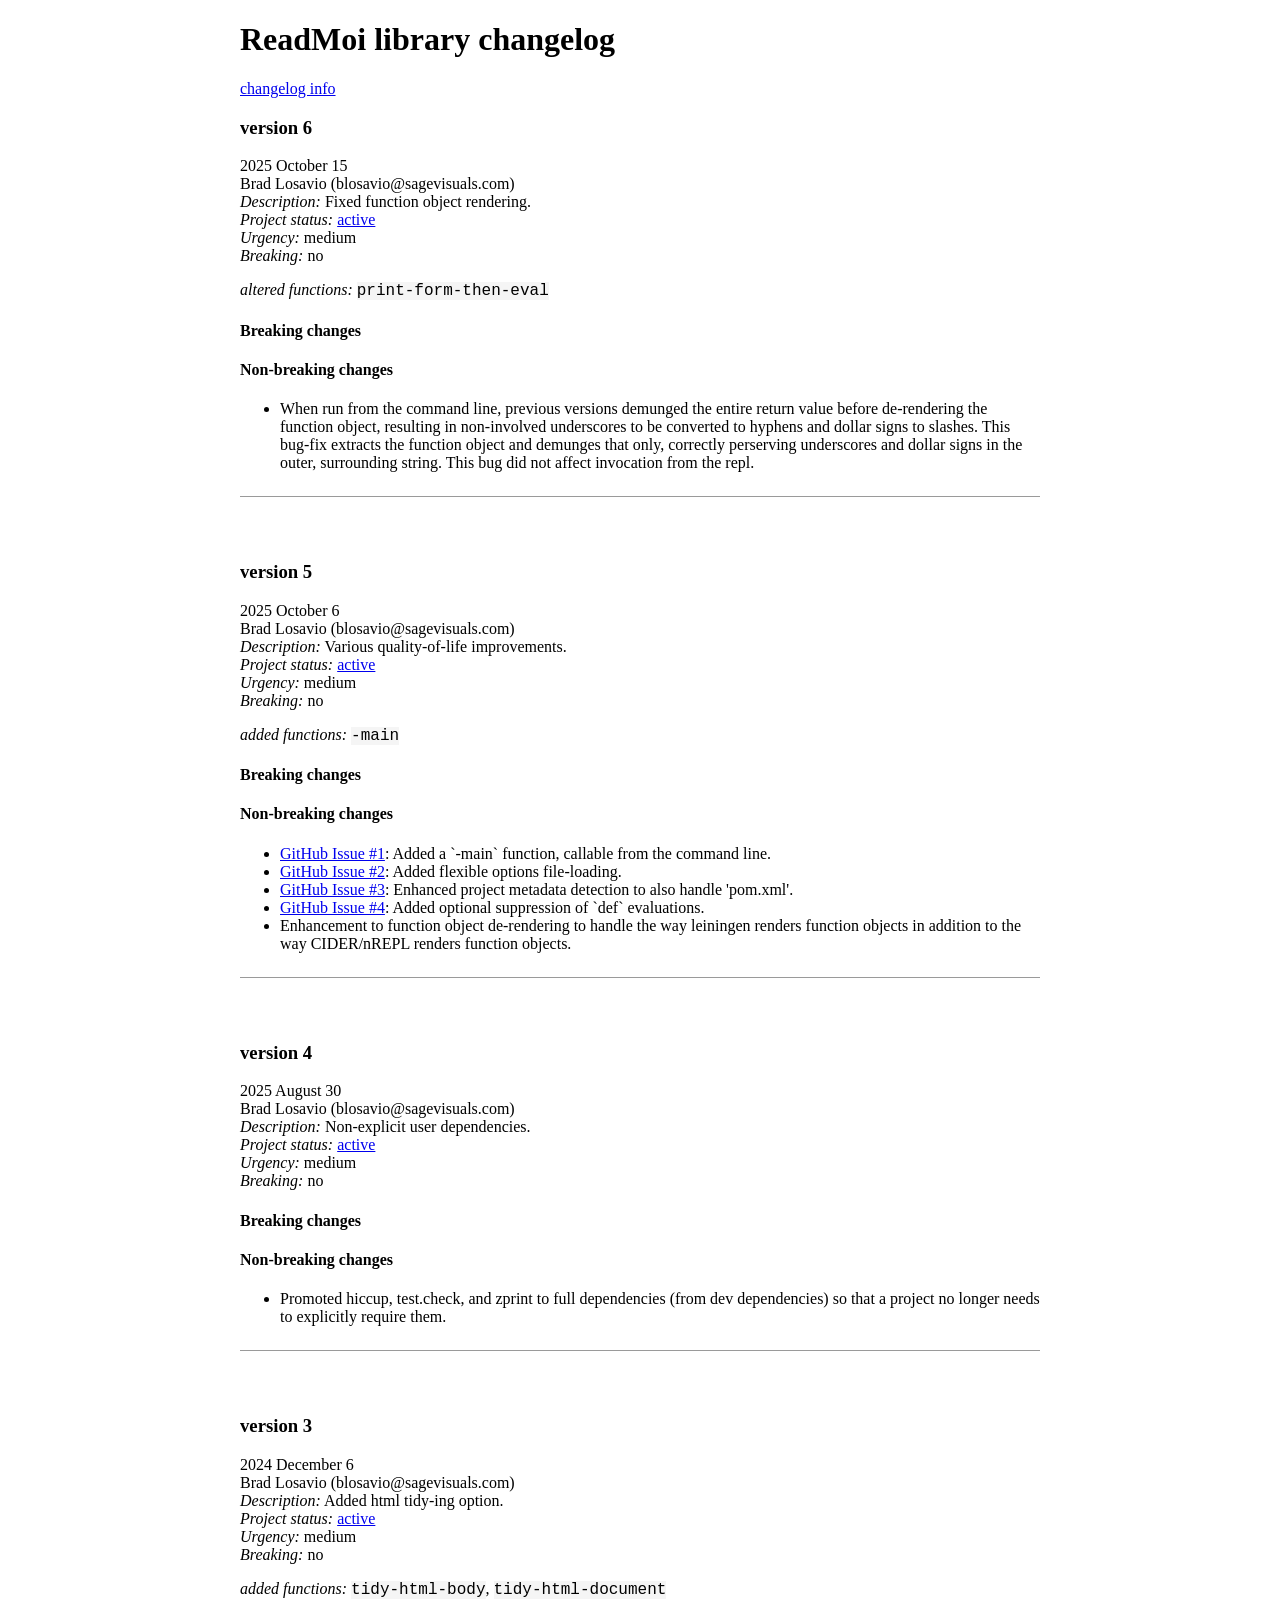
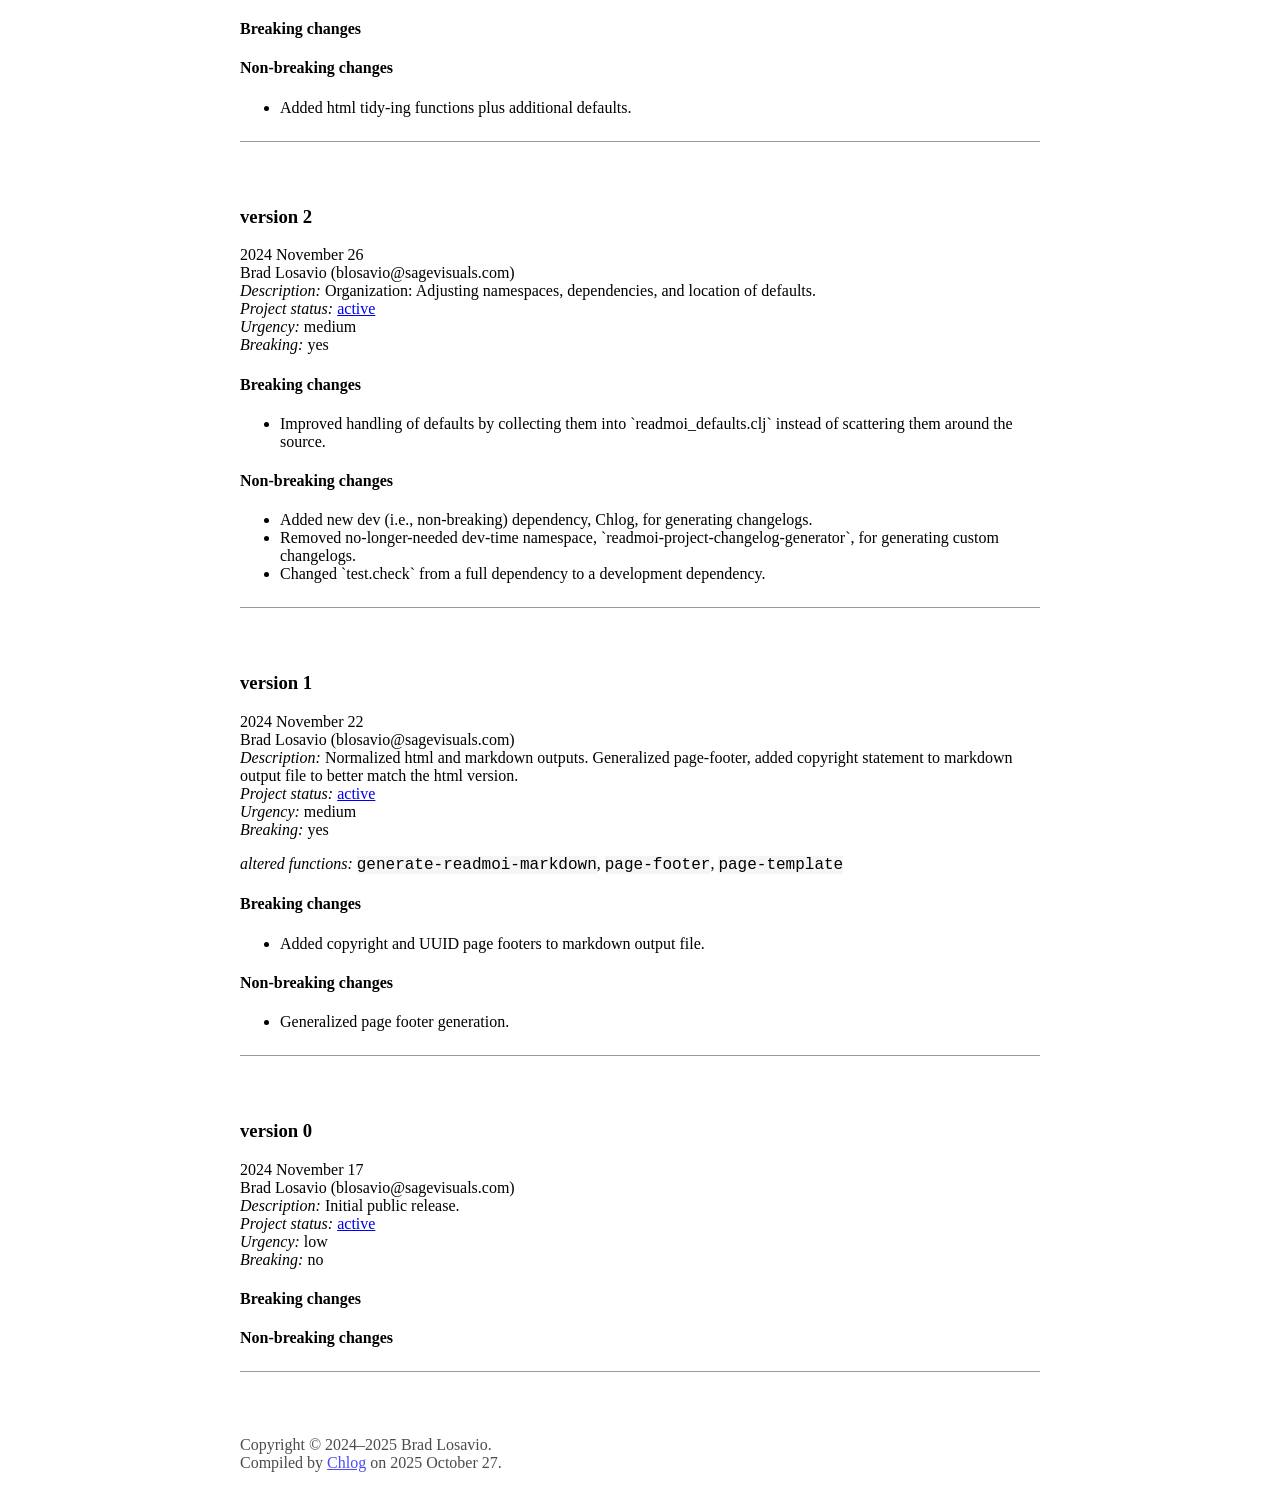
==== commit 8f686503: "Bumped changelog tool version (dev dep, not user dep). Re-generated changelogs and ReadMe." ====
--- a/doc/changelog.html
+++ b/doc/changelog.html
@@ -2,7 +2,7 @@
 <html lang="en">
   <head>
     <meta name="generator" content="HTML Tidy for HTML5 for Linux version 5.6.0">
-    <meta charset="utf-8" compile-date="2025-10-15 15:03:32" content="width=device-width, initial-scale=1" name="viewport">
+    <meta charset="utf-8" compile-date="2025-10-27 10:37:40" content="width=device-width, initial-scale=1" name="viewport">
     <link href="project.css" rel="stylesheet" type="text/css">
     <title>
       ReadMoi library changelog
@@ -288,7 +288,7 @@
     </section>
     <p id="page-footer">
       Copyright © 2024–2025 Brad Losavio.<br>
-      Compiled by <a href="https://github.com/blosavio/chlog">Chlog</a> on 2025 October 15.<span id="uuid"><br>
+      Compiled by <a href="https://github.com/blosavio/chlog">Chlog</a> on 2025 October 27.<span id="uuid"><br>
       aa13a964-fbe5-4347-92f5-90ba0da27bdb</span>
     </p>
   </body>
